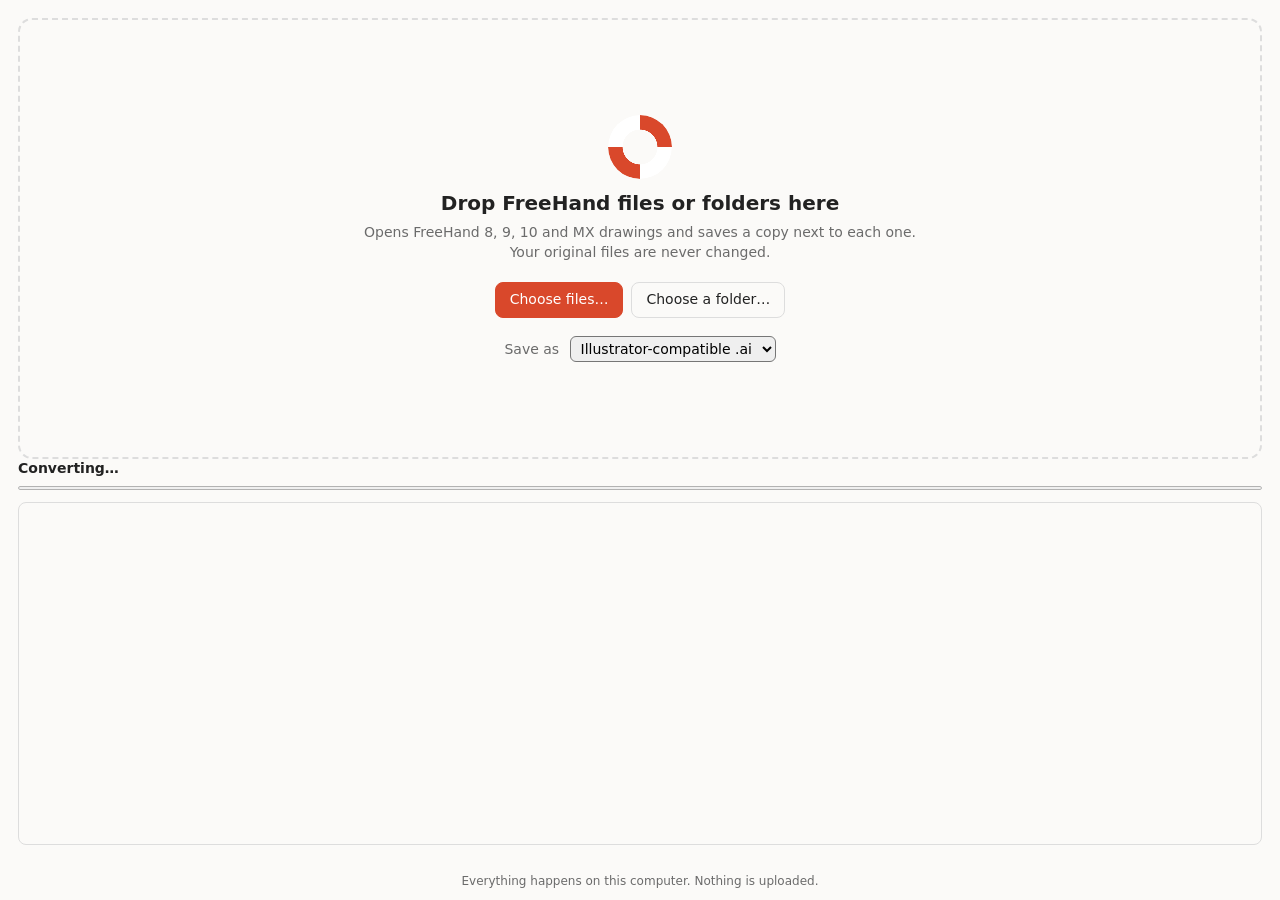
==== app/ui/index.html @ 305069fc "Lifeboat 0.1.0: batch-convert FreeHand 8–MX drawings to .ai, PDF or SVG A small desktop app (Tauri 2" ====
<!doctype html>
<html lang="en">
<head>
<meta charset="utf-8">
<meta name="viewport" content="width=device-width, initial-scale=1">
<title>Lifeboat</title>
<link rel="stylesheet" href="style.css">
</head>
<body>
  <main>
    <section id="drop" class="drop" tabindex="0">
      <div class="ring" aria-hidden="true"></div>
      <h1>Drop FreeHand files or folders here</h1>
      <p class="sub">Opens FreeHand 8, 9, 10 and MX drawings and saves a copy next to each one.<br>Your original files are never changed.</p>
      <div class="buttons">
        <button id="choose" class="primary">Choose files…</button>
        <button id="chooseFolder">Choose a folder…</button>
      </div>
      <label class="fmt">Save as
        <select id="format">
          <option value="ai" selected>Illustrator-compatible .ai</option>
          <option value="pdf">PDF</option>
          <option value="svg">SVG (one file per page)</option>
        </select>
      </label>
    </section>

    <section id="work" hidden>
      <div class="status"><span id="statusText">Converting…</span> <span id="count"></span></div>
      <progress id="bar" max="1" value="0"></progress>
      <ol id="files" class="files"></ol>
      <div id="summary" class="summary" hidden>
        <h2 id="summaryTitle"></h2>
        <p id="summaryNote" class="sub"></p>
        <div class="buttons">
          <button id="openFolder" class="primary" hidden>Open output folder</button>
          <button id="copyReport">Copy report</button>
          <button id="again">Convert more…</button>
        </div>
      </div>
    </section>
  </main>
  <footer>Everything happens on this computer. Nothing is uploaded.</footer>
<script src="main.js"></script>
</body>
</html>
---- app/ui/style.css ----
:root { color-scheme: light dark; --accent: #d9482b; --bg: #fbfaf8; --fg: #222; --muted: #6b6b6b; --line: #ddd; --ok: #1f8a4c; --warn: #a66b00; --bad: #c0392b; }
@media (prefers-color-scheme: dark) { :root { --bg: #1f1f1f; --fg: #eee; --muted: #a8a8a8; --line: #3a3a3a; } }
* { box-sizing: border-box; }
html, body { margin: 0; height: 100%; background: var(--bg); color: var(--fg); font: 14px/1.4 -apple-system, BlinkMacSystemFont, "Segoe UI", system-ui, sans-serif; }
body { display: flex; flex-direction: column; }
main { flex: 1; padding: 18px; display: flex; flex-direction: column; min-height: 0; }
.drop { flex: 1; border: 2px dashed var(--line); border-radius: 14px; display: flex; flex-direction: column; align-items: center; justify-content: center; text-align: center; padding: 20px; transition: background .15s, border-color .15s; }
.drop.hover { border-color: var(--accent); background: color-mix(in srgb, var(--accent) 8%, transparent); }
h1 { font-size: 20px; margin: 10px 0 6px; }
h2 { font-size: 16px; margin: 4px 0; }
.sub { color: var(--muted); margin: 0 0 14px; }
.ring { width: 64px; height: 64px; border-radius: 50%; background: conic-gradient(var(--accent) 0 25%, #fff 0 50%, var(--accent) 0 75%, #fff 0); -webkit-mask: radial-gradient(circle, transparent 38%, #000 39%); mask: radial-gradient(circle, transparent 38%, #000 39%); }
.buttons { display: flex; gap: 8px; justify-content: center; flex-wrap: wrap; margin: 6px 0; }
button { font: inherit; padding: 7px 14px; border-radius: 8px; border: 1px solid var(--line); background: transparent; color: var(--fg); cursor: pointer; }
button.primary { background: var(--accent); border-color: var(--accent); color: #fff; }
button:disabled { opacity: .5; cursor: default; }
.fmt { margin-top: 12px; color: var(--muted); }
select { font: inherit; margin-left: 6px; padding: 3px 6px; border-radius: 6px; }
#work { flex: 1; display: flex; flex-direction: column; min-height: 0; }
.status { font-weight: 600; margin-bottom: 6px; }
progress { width: 100%; height: 8px; accent-color: var(--accent); }
.files { list-style: none; margin: 10px 0; padding: 0; overflow: auto; flex: 1; border: 1px solid var(--line); border-radius: 8px; }
.files li { padding: 6px 10px; border-bottom: 1px solid var(--line); }
.files li:last-child { border-bottom: 0; }
.files .name { font-weight: 500; word-break: break-all; }
.files .why { color: var(--muted); font-size: 12.5px; }
.files .tag { font-size: 11px; font-weight: 700; text-transform: uppercase; margin-right: 6px; }
.converted .tag { color: var(--ok); } .skipped .tag { color: var(--warn); } .failed .tag { color: var(--bad); } .working .tag { color: var(--muted); }
.summary { padding-top: 4px; text-align: center; }
footer { color: var(--muted); font-size: 12px; text-align: center; padding: 0 0 10px; }
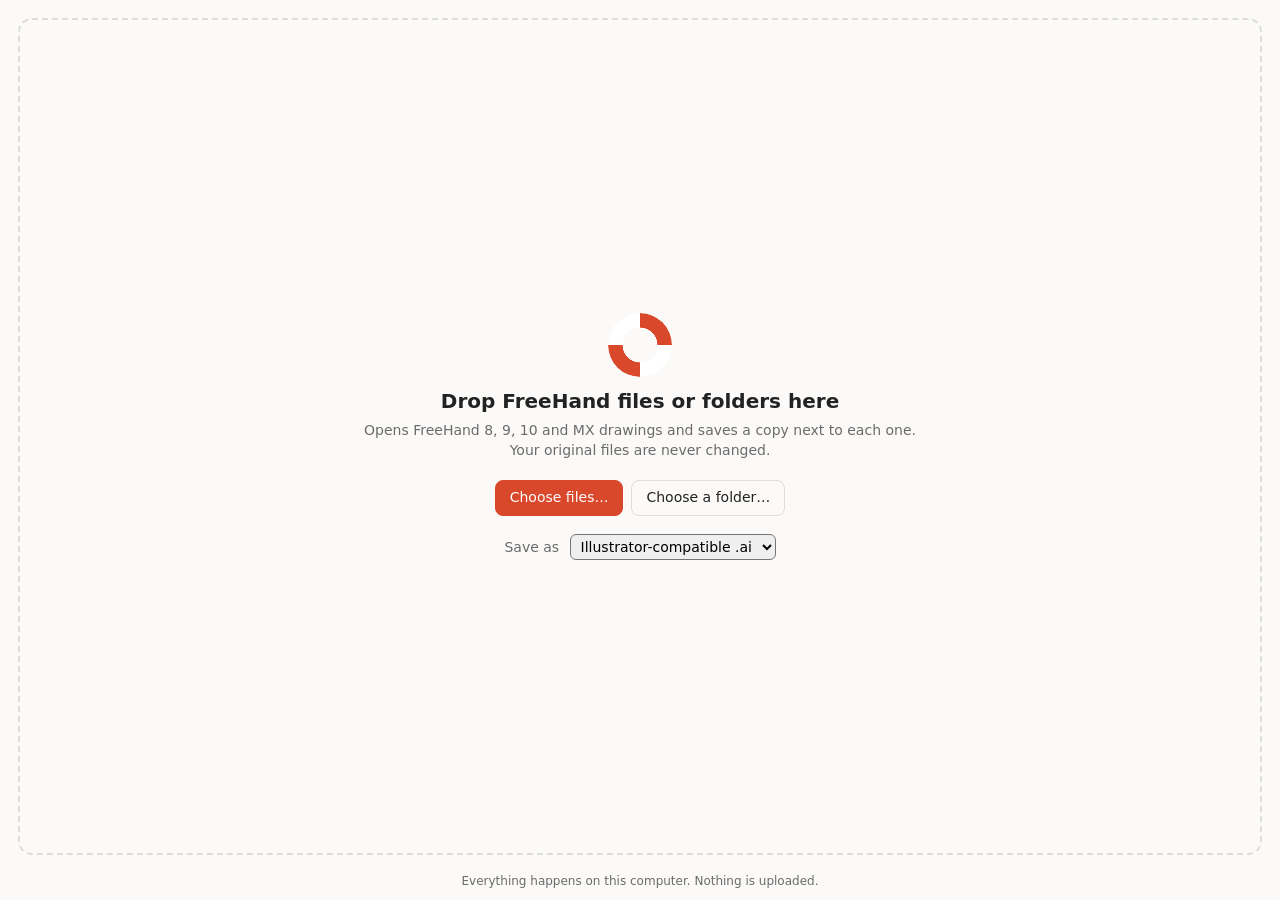
==== commit 82ad7316: "Rename Lifeboat to Secondhand Repository realwitt/secondhand, crates secondhand-core and secondhand-" ====
--- a/app/ui/index.html
+++ b/app/ui/index.html
@@ -3,7 +3,7 @@
 <head>
 <meta charset="utf-8">
 <meta name="viewport" content="width=device-width, initial-scale=1">
-<title>Lifeboat</title>
+<title>Secondhand</title>
 <link rel="stylesheet" href="style.css">
 </head>
 <body>
--- a/app/ui/style.css
+++ b/app/ui/style.css
@@ -1,4 +1,5 @@
 :root { color-scheme: light dark; --accent: #d9482b; --bg: #fbfaf8; --fg: #222; --muted: #6b6b6b; --line: #ddd; --ok: #1f8a4c; --warn: #a66b00; --bad: #c0392b; }
+[hidden] { display: none !important; }
 @media (prefers-color-scheme: dark) { :root { --bg: #1f1f1f; --fg: #eee; --muted: #a8a8a8; --line: #3a3a3a; } }
 * { box-sizing: border-box; }
 html, body { margin: 0; height: 100%; background: var(--bg); color: var(--fg); font: 14px/1.4 -apple-system, BlinkMacSystemFont, "Segoe UI", system-ui, sans-serif; }
